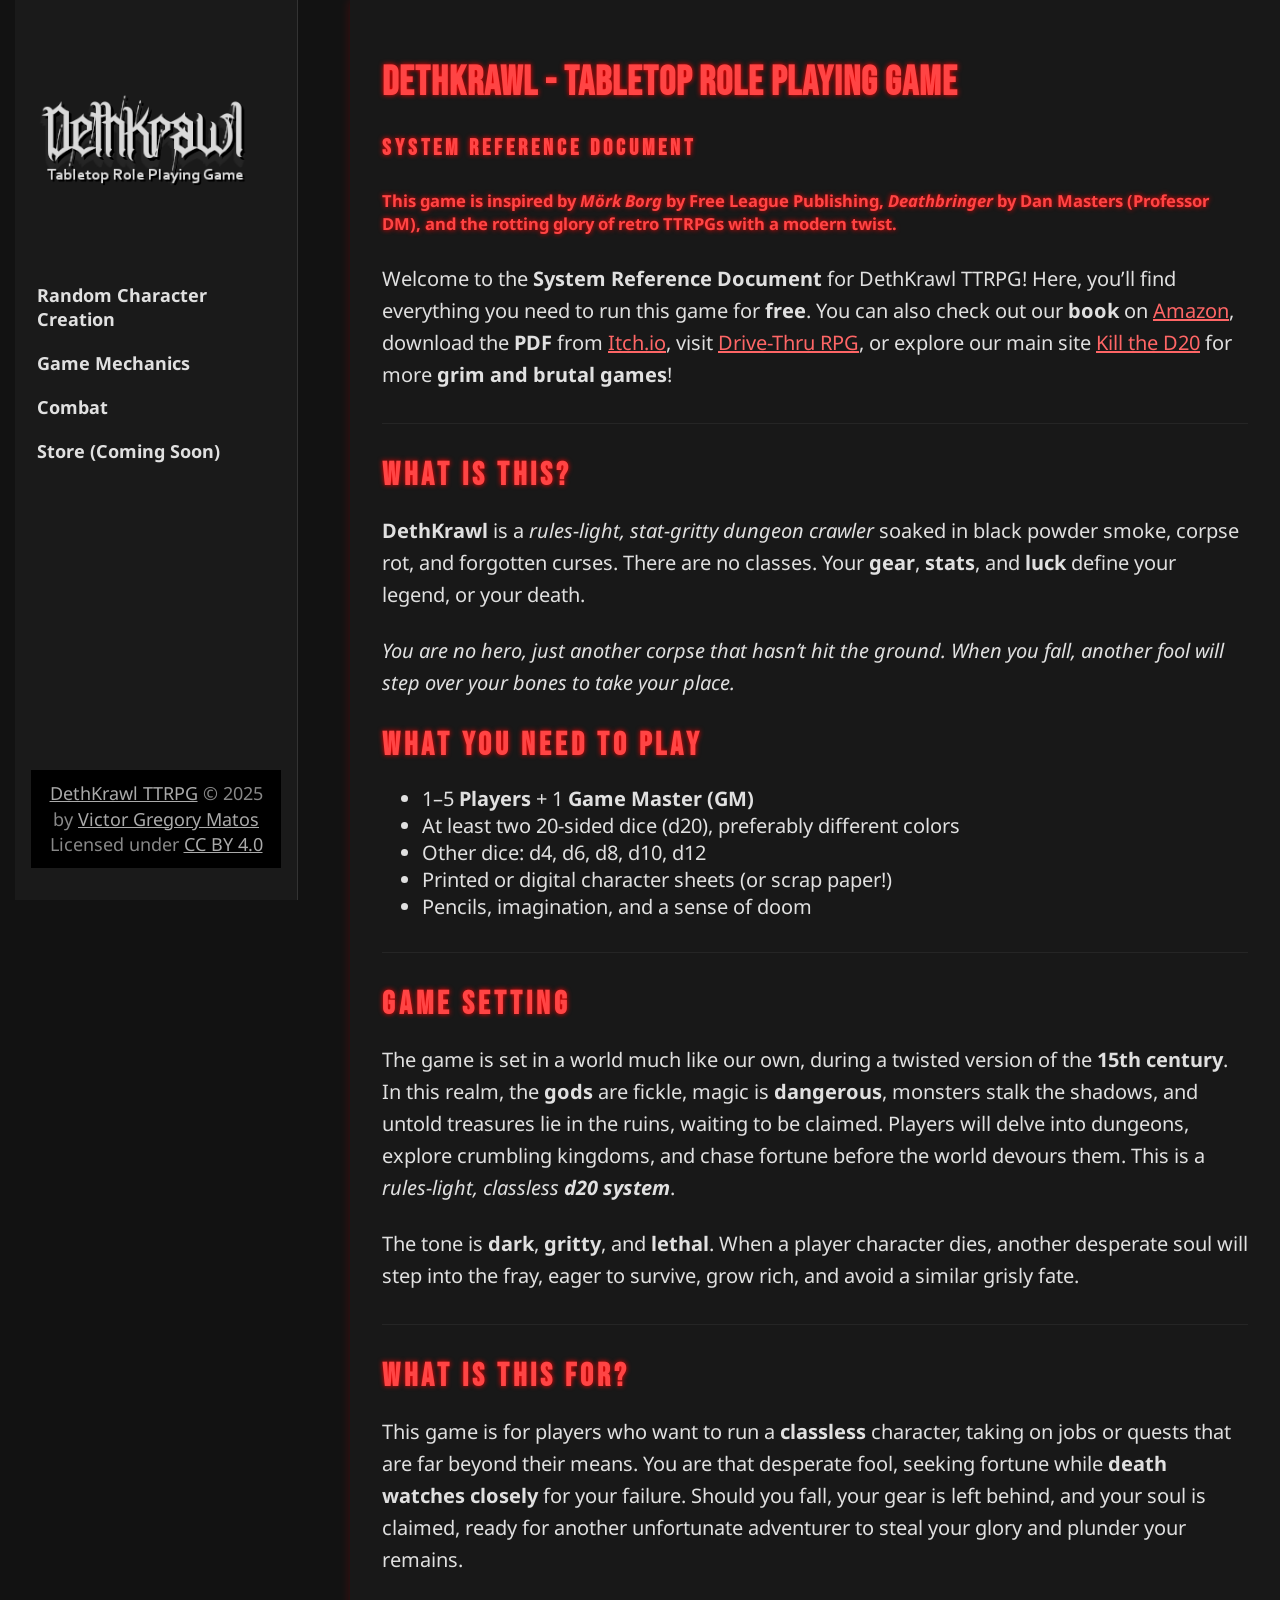
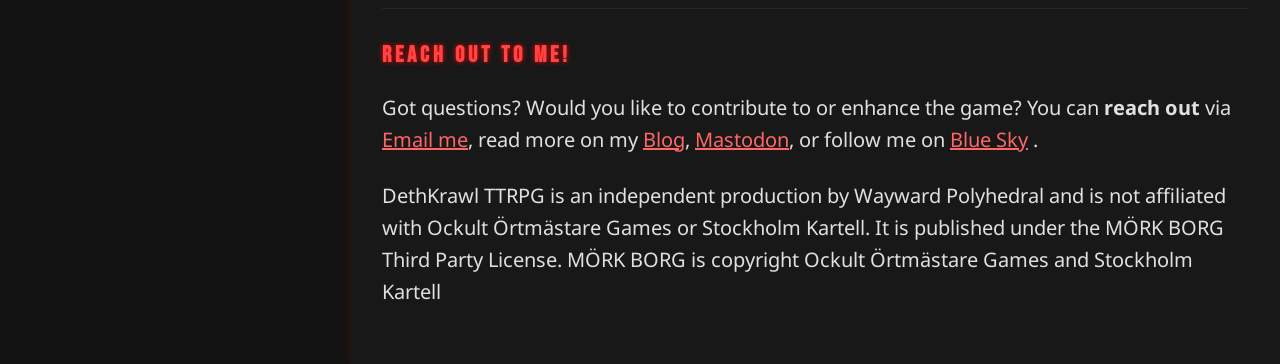
==== index.html @ ffb0b7c4 "Update index.html" ====
<!DOCTYPE html>
<html lang="en">
  <!--- head, meta, links --->
  <head>
    <meta charset="UTF-8">
    <meta name="viewport" content="width=device-width, initial-scale=1.0">
    <meta name="theme-color" content="#ff0000">
    <meta property="og:type" content="website" />
    <meta property="og:title" content="DethKrawl TTRPG - A Cursed Dungeon-Crawling RPG" />
    <meta property="og:description" content="A cursed dungeon-crawling TTRPG inspired by Mörk Borg & Deathbringer. Free rules, downloads, and brutal fun!" />
    <meta property="og:url" content="https://dethkrawlttrpg.netlify.app/" />
    <meta property="og:image" content="https://dethkrawlttrpg.netlify.app/assets/images/DK_logo_3.png" />
    <link rel="icon" type="image/x-icon" href="favicon.ico">
    <link rel="stylesheet" href="styles.css">
    <link href="https://fonts.googleapis.com/css2?family=Bebas+Neue&family=Noto+Sans&display=swap" rel="stylesheet">
    <link rel="apple-touch-icon" sizes="180x180" href="/assets/images/favicon/apple-touch-icon.png">
    <link rel="icon" type="image/png" sizes="32x32" href="/assets/images/favicon/favicon-32x32.png">
    <link rel="icon" type="image/png" sizes="16x16" href="/assets/images/favicon/favicon-16x16.png">
    <link rel="manifest" href="/assets/images/favicon/site.webmanifest">
  </head>
  <body>
    <!-- sidebar | navigation -->
    <div class="sidebar">
      <img src="/assets/images/DK_logo_3.png" alt="DethKrawl logo">
      <ul>
        <li>
          <a href="docs/html/randomly_creating_characters.html">Random Character Creation</a>
        </li>
        <li>
          <a href="/docs/html/mechanics.html">Game Mechanics</a>
        </li>
        <li>
          <a href="/docs/html/combat.html">Combat</a>
        </li>
        <!-- Placeholder for future pages -->
        <li>
          <a href="#">Store (Coming Soon)</a>
        </li>
      </ul>
      <!--footer with credits info-->
      <footer>
        <a href="https://creativecommons.org">DethKrawl TTRPG</a> © 2025 by <a href="https://creativecommons.org">Victor Gregory Matos</a>
        <br> Licensed under <a href="https://creativecommons.org/licenses/by/4.0/">CC BY 4.0</a>
       </footer>
    </div>
    <!-- main content goes here -->
    <div class="main-content">
      <h1>DethKrawl - Tabletop Role Playing Game</h1>
      <h3>System Reference Document</h3>
      <h5>
        This game is inspired by <i>Mörk Borg</i> by Free League Publishing, <i>Deathbringer</i> by Dan Masters (Professor DM), and the rotting glory of retro TTRPGs with a modern twist.
      </h5>
      <p>Welcome to the <b>System Reference Document</b> for DethKrawl TTRPG! Here, you’ll find everything you need to run this game for <b>free</b>. You can also check out our <b>book</b> on <a href="#">Amazon</a>, download the <b>PDF</b> from <a href="https://thevikkodamus.itch.io" target="_blank">Itch.io</a>, visit <a href="#">Drive-Thru RPG</a>, or explore our main site <a href="#">Kill the D20</a> for more <b>grim and brutal games</b>!</p>
<hr />
      <h2>What Is This?</h2>
      <p><b>DethKrawl</b> is a <i>rules-light, stat-gritty dungeon crawler</i> soaked in black powder smoke, corpse rot, and forgotten curses. There are no classes. Your <b>gear</b>, <b>stats</b>, and <b>luck</b> define your legend, or your death.</p>
      <p><i>You are no hero, just another corpse that hasn’t hit the ground. When you fall, another fool will step over your bones to take your place.</i></p>

      <h2>What You Need to Play</h2>
<ul>
  <li>
    1–5 <b>Players</b> + 1 <b>Game Master (GM)</b>
  </li>
  <li>
    At least two 20-sided dice (d20), preferably different colors
  </li>
  <li>
    Other dice: d4, d6, d8, d10, d12
  </li>
  <li>
    Printed or digital character sheets (or scrap paper!)
  </li>
  <li>
    Pencils, imagination, and a sense of doom
  </li>
</ul>

<hr />
      <h2>Game Setting</h2>
      <p>The game is set in a world much like our own, during a twisted version of the <b>15th century</b>. In this realm, the <b>gods</b> are fickle, magic is <b>dangerous</b>, monsters stalk the shadows, and untold treasures lie in the ruins, waiting to be claimed. Players will delve into dungeons, explore crumbling kingdoms, and chase fortune before the world devours them. This is a <i>rules-light, classless <b>d20 system</b></i>.</p>
      <p>The tone is <b>dark</b>, <b>gritty</b>, and <b>lethal</b>. When a player character dies, another desperate soul will step into the fray, eager to survive, grow rich, and avoid a similar grisly fate.</p>
<hr />
      <h2>What Is This For?</h2>
      <p>This game is for players who want to run a <b>classless</b> character, taking on jobs or quests that are far beyond their means. You are that desperate fool, seeking fortune while <b>death watches closely</b> for your failure. Should you fall, your gear is left behind, and your soul is claimed, ready for another unfortunate adventurer to steal your glory and plunder your remains.</p>
<hr />
      <h3>Reach Out to Me!</h3>

      <p>Got questions? Would you like to contribute to or enhance the game? You can <b>reach out</b> via <a href="mailto:victor.m.gregory@gmail.com">Email me</a>, read more on my <a href="https://thevikkodamus.bearblog.dev" target="_blank">Blog</a>, <a href="https://dice.camp/@TheVikkodamus" target="_blank">Mastodon</a>, or follow me on <a href="https://bsky.app/profile/thevikkodamus.bsky.social">Blue Sky</a> .</p>

      <p>
        DethKrawl TTRPG is an independent production by Wayward Polyhedral and is not affiliated with Ockult Örtmästare Games or Stockholm Kartell. It is published under the MÖRK BORG Third Party License.  MÖRK BORG is copyright Ockult Örtmästare Games and Stockholm Kartell
      </p>
      
    </div>
  </body>
</html>
---- styles.css ----
/* CSS file for DethKrawler */
/* I took inspiration from Troika's SRD design. */ 
/* Default light mode */
/* CSS file for DethKrawler */

/* Default light mode */
body {
  margin: 0;
  font-family: 'Noto Sans', sans-serif;
  font-size: 20px;
  background-color: white;
  color: black;
  display: flex;
  min-height: 100vh;
}

h1 {
  font-family: 'Bebas Neue', sans-serif;
  letter-spacing: 1px;
  text-transform: uppercase;
  color: black;
}

h2, h3 {
  font-family: 'Bebas Neue', sans-serif;
  letter-spacing: 4px;
  text-transform: uppercase;
  color: red;
}

h4 {
  letter-spacing: 4px;
  text-transform: uppercase;
  color: white;
  background-color: black;
  margin-left: 220.95px;
  margin-bottom: -1.75rem;
  margin-right: 220.95px;
}

/* hr style */
hr {
  border: none;
  border-top: 1px solid #444;
  margin: 2rem 0;
  opacity: 0.5;
}

/* image on main content */
.content-img {
  max-width: 100%;
  height: auto;
  border: 2px solid #444;
  margin: 1rem 0;
  box-shadow: 0 4px 8px rgba(0,0,0,0.3);
}

/* Navigation Menu */
.sidebar {
  display: flex;
  flex-direction: column;
  justify-content: space-between;
  width: 250px;
  background-color: #cc0000;
  color: white;
  padding: 2rem 1rem;
  position: fixed;
  top: 0;
  left: 15px;
  bottom: 0;
  overflow-y: auto;
}

.sidebar h1 {
  font-family: "Courier New", monospace;
  font-size: 1.6rem;
  margin-bottom: 2rem;
  text-align: left;
}

.sidebar ul {
  list-style: none;
  padding: 6px;
  margin: 0;
  flex-grow: 1;
}

.sidebar ul li {
  margin: 1.25rem 0;
  font-size: 18px;
}

.sidebar ul li a {
  color: #FFFFFF;
  text-decoration: none;
  font-weight: bold;
  
}

.sidebar ul li a:hover {
  color: #DBCEB8;
  text-transform: uppercase;
  text-decoration-thickness: auto;
}

/*sidebar img */
.sidebar img {
  width: 225px; /* fixed size */
  height: auto; /* keep aspect ratio */
  object-fit: contain;
  padding: 0px;
  border: none;
  background: none;
}

/* Footer Section in the Nav */
.sidebar footer {
  font-size: 0.7rem;
  color: white;
  text-align: center;
  margin-top: 2rem;
  line-height: 1.4;
  background: black;
  padding: 11px;
  border: none;
  word-break: break-word;
  max-width: 321px;
}

.sidebar footer a {
  color: white;
  text-decoration: underline; 
}

.sidebar footer a:hover {
  color: #ccc;
}

.sidebar footer img {
  vertical-align: middle;
  max-width: 1em;
  max-height: 1em;
  margin-left: 0.2em;
}

.main-content {
  margin-left: 350px;
  padding: 3rem 2rem;
  max-width: 900px;
}

.main-content h2 {
  font-size: 2rem;
  margin-bottom: 1rem;
}

.main-content p {
  line-height: 1.6;
  margin-bottom: 1.5rem;
}

.main-content img {
  max-width: 450px;
  width: 100%;
  height: auto;
  display: block;
  margin: 1.5rem auto; /*almost touching h4 */
  border: 04px solid #111;
  box-shadow: 0 12px 12px rgba(0,0,0,0.25);
  object-fit: fill;
}

.content-img {
  display: block;
  margin-top: 0.1rem; /* almost touching h4 */
  margin-bottom: 1rem;
  max-width: 450px;
  max-heigth: 250px;
  width: 100%;
  height: auto;
  border: 04px solid #111;
  box-shadow: 0 12px 12px rgba(0,0,0,0.25);
  object-fit: fill;
}

/* Thematic Table Styling for DethKrawl */
table {
  width: 100%;
  border-collapse: collapse;
  margin: 2rem 0;
  background-color: #f8f3ef; /* parchment color */
  font-family: "Courier New", monospace;
  box-shadow: 0 0 10px rgba(0, 0, 0, 0.5);
}

thead th {
  background-color: #cc0100; /* color from the navigation menu */
  color: white;
  padding: 1rem;
  font-size: 1rem;
  border-bottom: 2px solid black;
  text-align: center;
  text-transform: uppercase;
}

tbody td {
  padding: 0.75rem;
  border: 1px solid #444;
  text-align: center;
  color: #111;
}

tbody tr:nth-child(even) {
  background-color: #eee7e2; /* subtle alt row */
}

tbody tr:hover {
  background-color: #d9c9c3;
}

code {
  font-family: "Courier New", monospace;
  color: #000000; /* black d6 color on the table */
  background-color: orange;
}

/* blockquote styles */

blockquote {
  font-family: 'Noto Sans', sans-serif;
  background: #cc0100;
  border-left: 10px solid #ccc;
  margin: 1.5em 10px;
  padding: 0.5em 10px;
  quotes: "\201C""\201D""\2018""\2019";
}

blockquote:before {
  color: #ffffff;
  content: open-quote;
  font-size: 4em;
  line-height: 0.1em;
  margin-right: 0.25em;
  vertical-align: -0.4em;
}

blockquote p {
  display: inline;
  color: white;
}

blockquote code {
  color: #fff;
}
 
 /* Dark mode — only if user prefers it */
@media (prefers-color-scheme: light) {
 
  body {
    background-color: #121212;
    color: #e0e0e0;
  }

  .sidebar {
    background-color: #1a1a1a;
    border-right: 1px solid #333;
  }

  .sidebar img {
    filter: brightness(85%);
  }

.sidebar ul li a {
  color: #e0e0e0;
  text-decoration: none;
}

.sidebar ul li a:hover {
  color: #ff4444;
  text-shadow: 0 0 5px #ff0000;
}

.sidebar footer {
  font-size: 0.9em;
  color: #888;
}

.sidebar footer a {
  color: #aaa;
}

.main-content {
  padding: 2rem;
  background-color: #181818;
  box-shadow: 0 0 10px rgba(255, 0, 0, 0.2);
}

h1, h2, h3, h4, h5 {
  color: #ff4444;
  text-shadow: 0 0 5px #ff0000;
}

a {
  color: #ff6666;
}

a:hover {
  color: #ff9999;
  text-shadow: 0 0 5px #ff4444;
}

hr {
  border: 0;
  height: 1px;
  background: #333;
  margin: 2rem 0;
}

/* Dark Mode code styling */
code {
  color: #ffcc66; /* example: amber/yellow for contrast */
  background-color: #222; /* optional: subtle background to make code stand out */
  padding: 0.1em 0.3em;
  border-radius: 4px;
  }
}
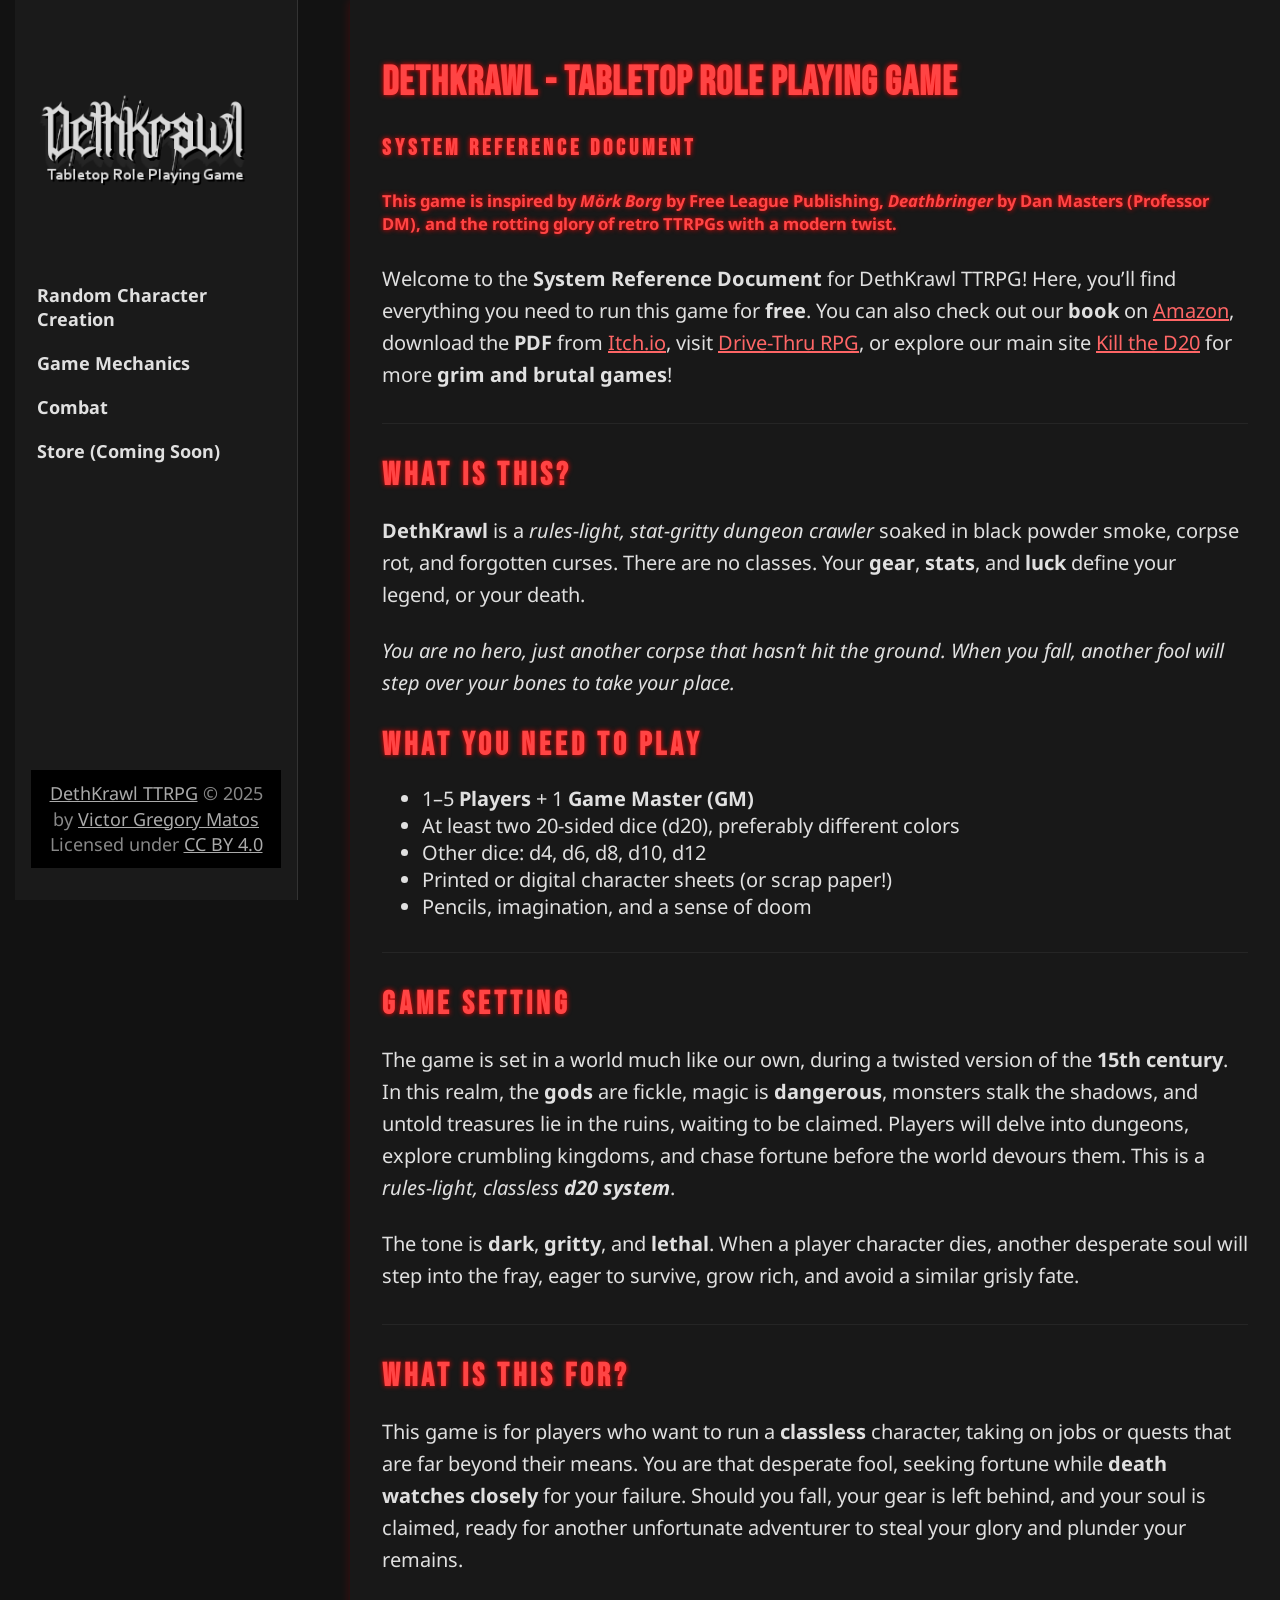
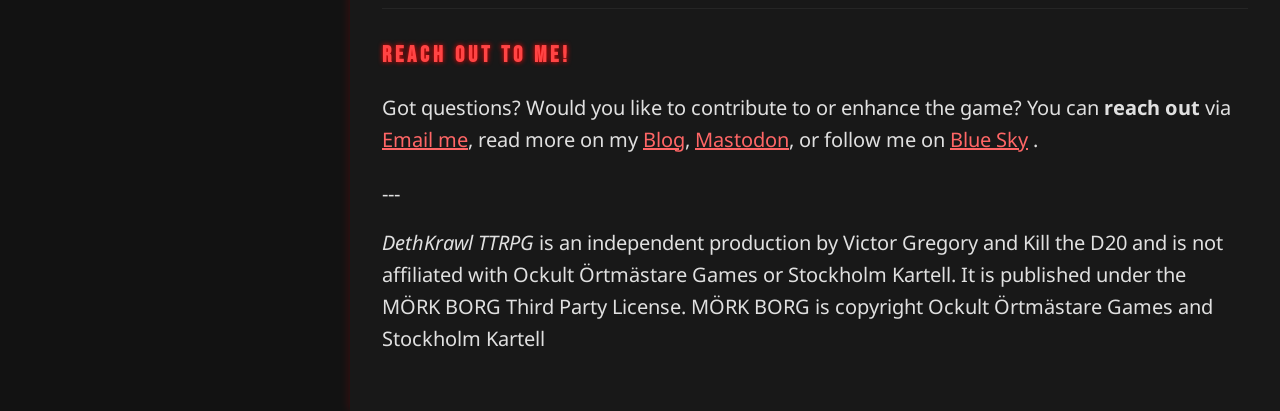
==== commit e6173891: "Update index.html" ====
--- a/index.html
+++ b/index.html
@@ -87,8 +87,10 @@
 
       <p>Got questions? Would you like to contribute to or enhance the game? You can <b>reach out</b> via <a href="mailto:victor.m.gregory@gmail.com">Email me</a>, read more on my <a href="https://thevikkodamus.bearblog.dev" target="_blank">Blog</a>, <a href="https://dice.camp/@TheVikkodamus" target="_blank">Mastodon</a>, or follow me on <a href="https://bsky.app/profile/thevikkodamus.bsky.social">Blue Sky</a> .</p>
 
+      ---
+      
       <p>
-        DethKrawl TTRPG is an independent production by Wayward Polyhedral and is not affiliated with Ockult Örtmästare Games or Stockholm Kartell. It is published under the MÖRK BORG Third Party License.  MÖRK BORG is copyright Ockult Örtmästare Games and Stockholm Kartell
+        <em>DethKrawl TTRPG</em> is an independent production by Victor Gregory and Kill the D20 and is not affiliated with Ockult Örtmästare Games or Stockholm Kartell. It is published under the MÖRK BORG Third Party License.  MÖRK BORG is copyright Ockult Örtmästare Games and Stockholm Kartell
       </p>
       
     </div>
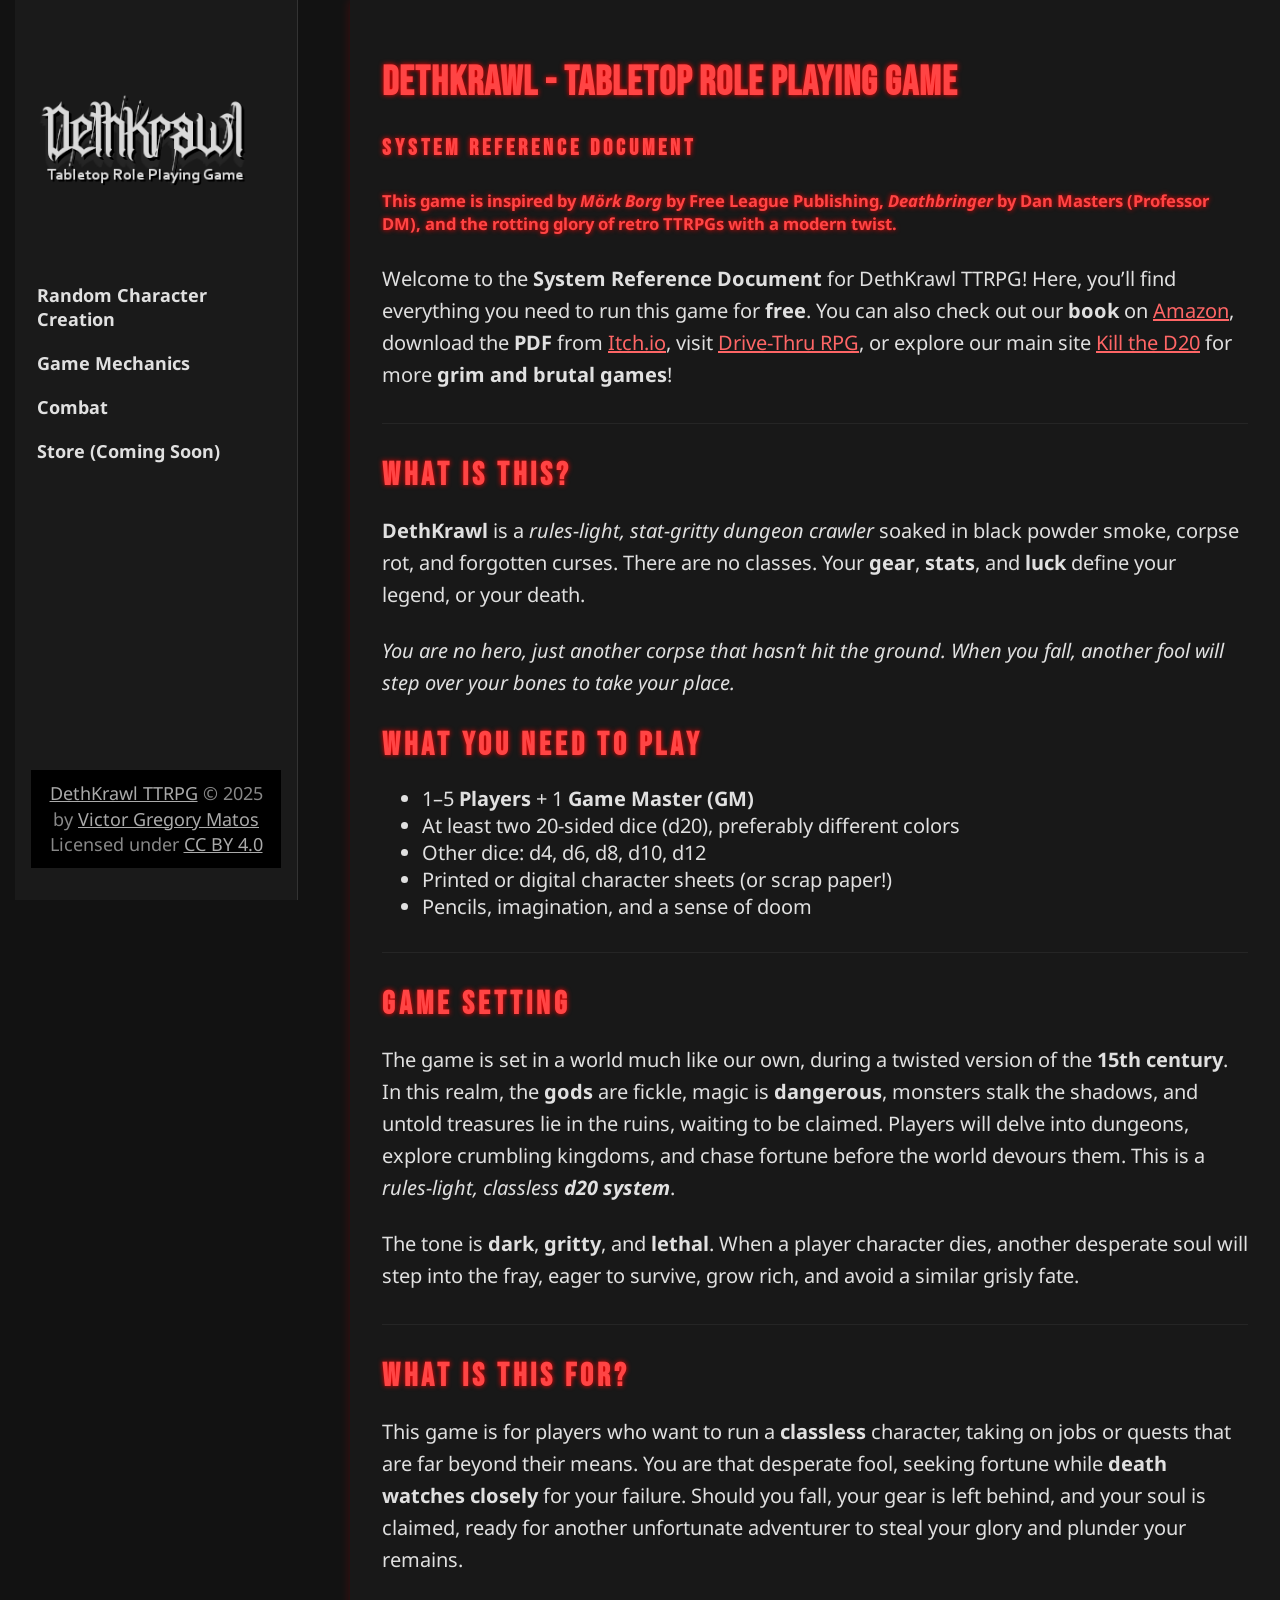
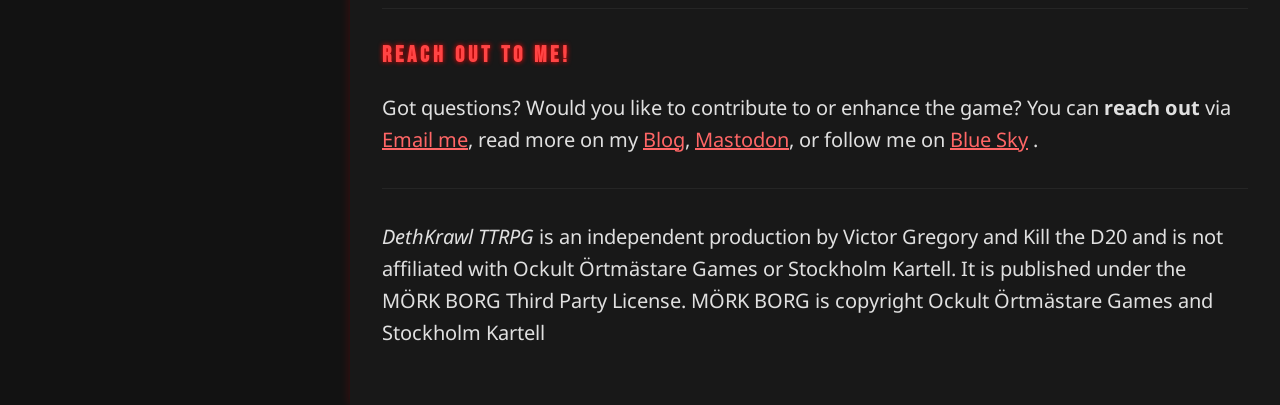
==== commit 161ad781: "Update index.html" ====
--- a/index.html
+++ b/index.html
@@ -87,7 +87,7 @@
 
       <p>Got questions? Would you like to contribute to or enhance the game? You can <b>reach out</b> via <a href="mailto:victor.m.gregory@gmail.com">Email me</a>, read more on my <a href="https://thevikkodamus.bearblog.dev" target="_blank">Blog</a>, <a href="https://dice.camp/@TheVikkodamus" target="_blank">Mastodon</a>, or follow me on <a href="https://bsky.app/profile/thevikkodamus.bsky.social">Blue Sky</a> .</p>
 
-      ---
+      <hr />
       
       <p>
         <em>DethKrawl TTRPG</em> is an independent production by Victor Gregory and Kill the D20 and is not affiliated with Ockult Örtmästare Games or Stockholm Kartell. It is published under the MÖRK BORG Third Party License.  MÖRK BORG is copyright Ockult Örtmästare Games and Stockholm Kartell
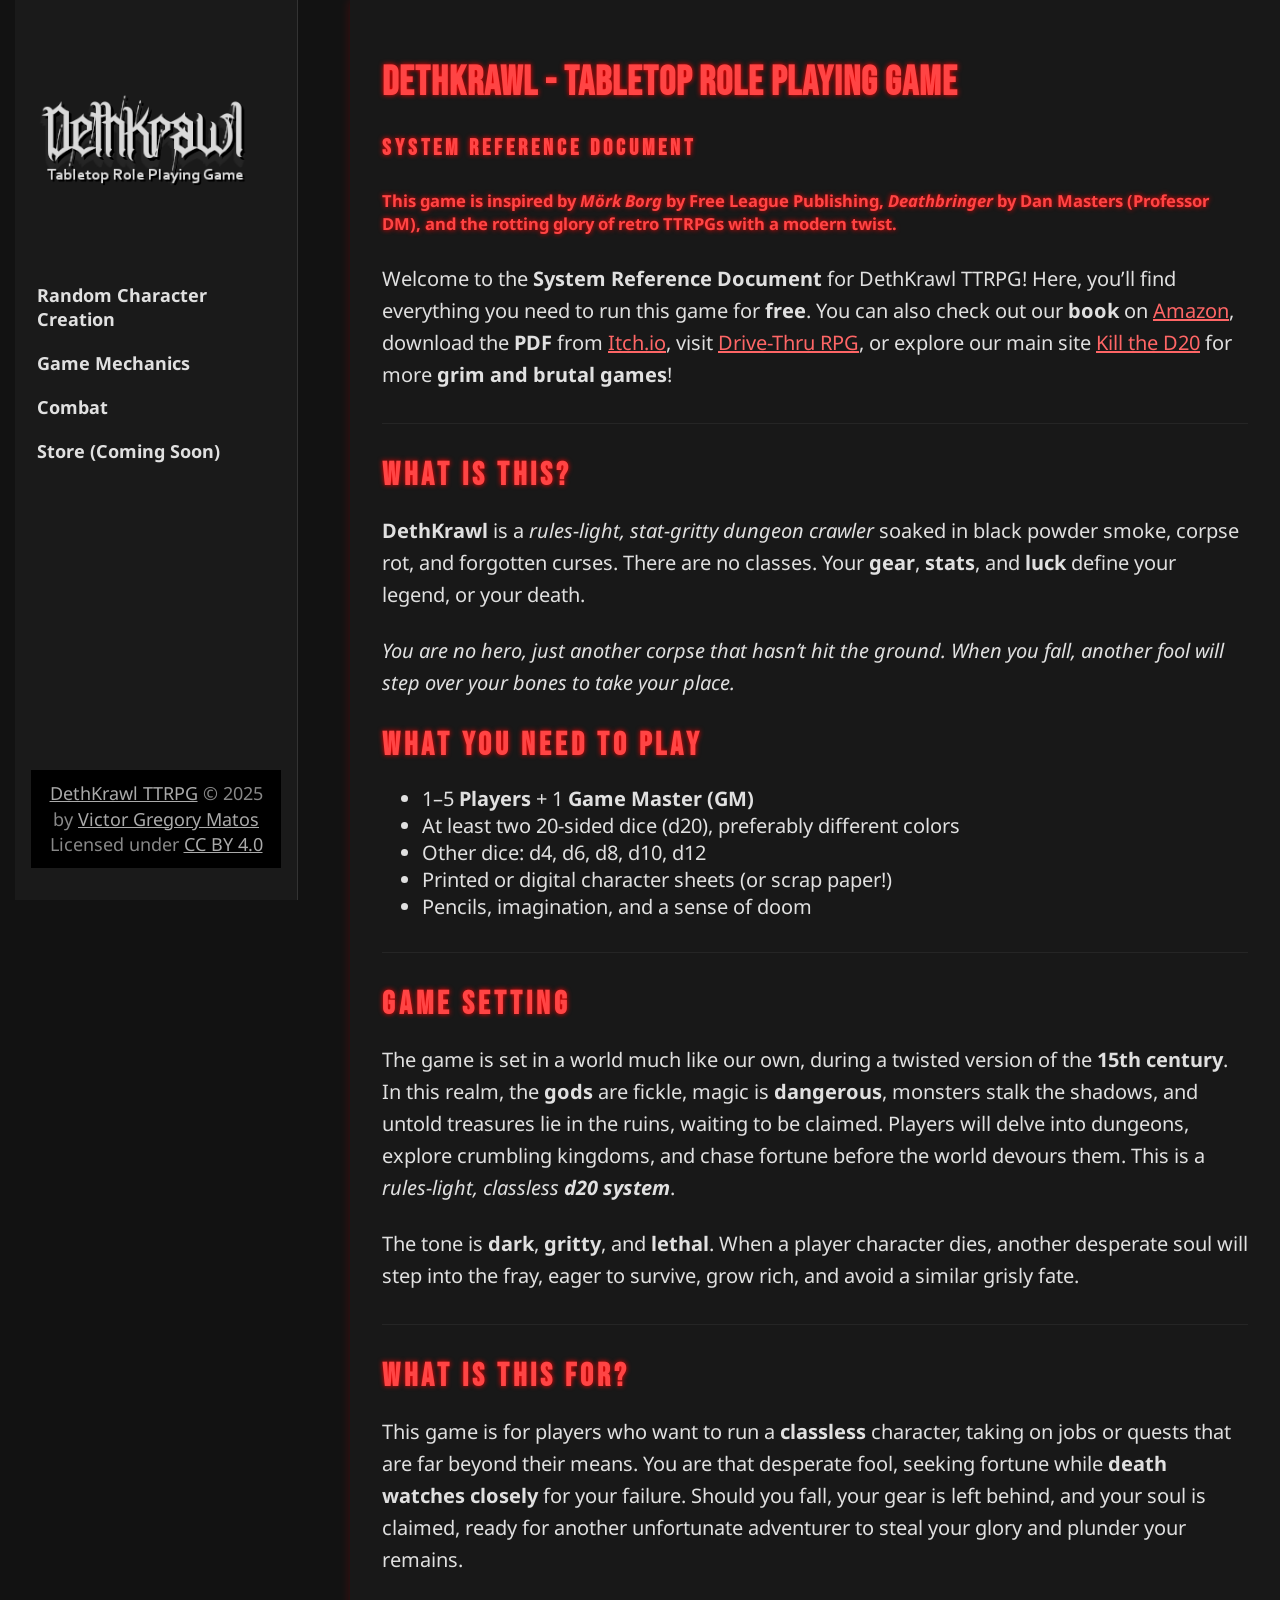
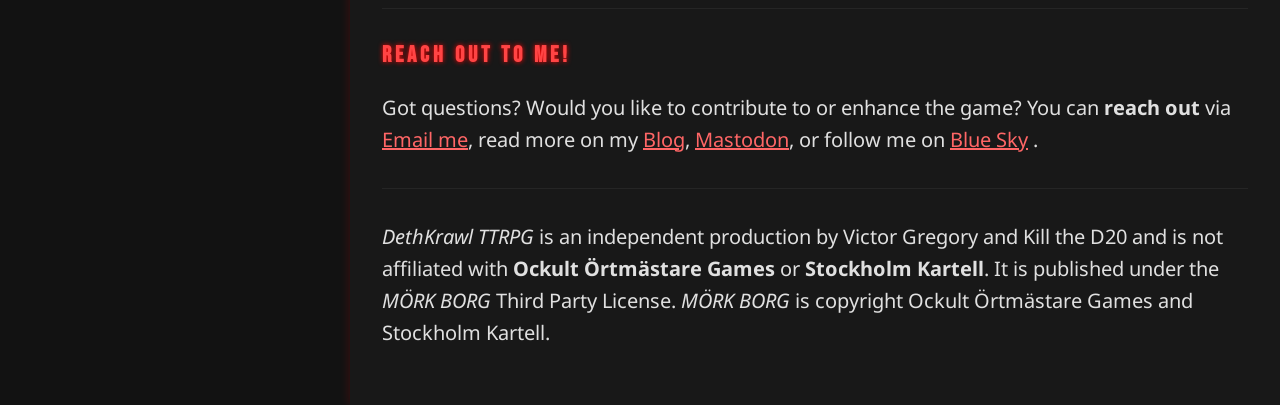
==== commit 2684df90: "Update index.html" ====
--- a/index.html
+++ b/index.html
@@ -90,7 +90,7 @@
       <hr />
       
       <p>
-        <em>DethKrawl TTRPG</em> is an independent production by Victor Gregory and Kill the D20 and is not affiliated with Ockult Örtmästare Games or Stockholm Kartell. It is published under the MÖRK BORG Third Party License.  MÖRK BORG is copyright Ockult Örtmästare Games and Stockholm Kartell
+        <em>DethKrawl TTRPG</em> is an independent production by Victor Gregory and Kill the D20 and is not affiliated with <strong>Ockult Örtmästare Games</strong> or <strong>Stockholm Kartell</strong>. It is published under the <em>MÖRK BORG</em> Third Party License.  <em>MÖRK BORG</em> is copyright Ockult Örtmästare Games and Stockholm Kartell.
       </p>
       
     </div>
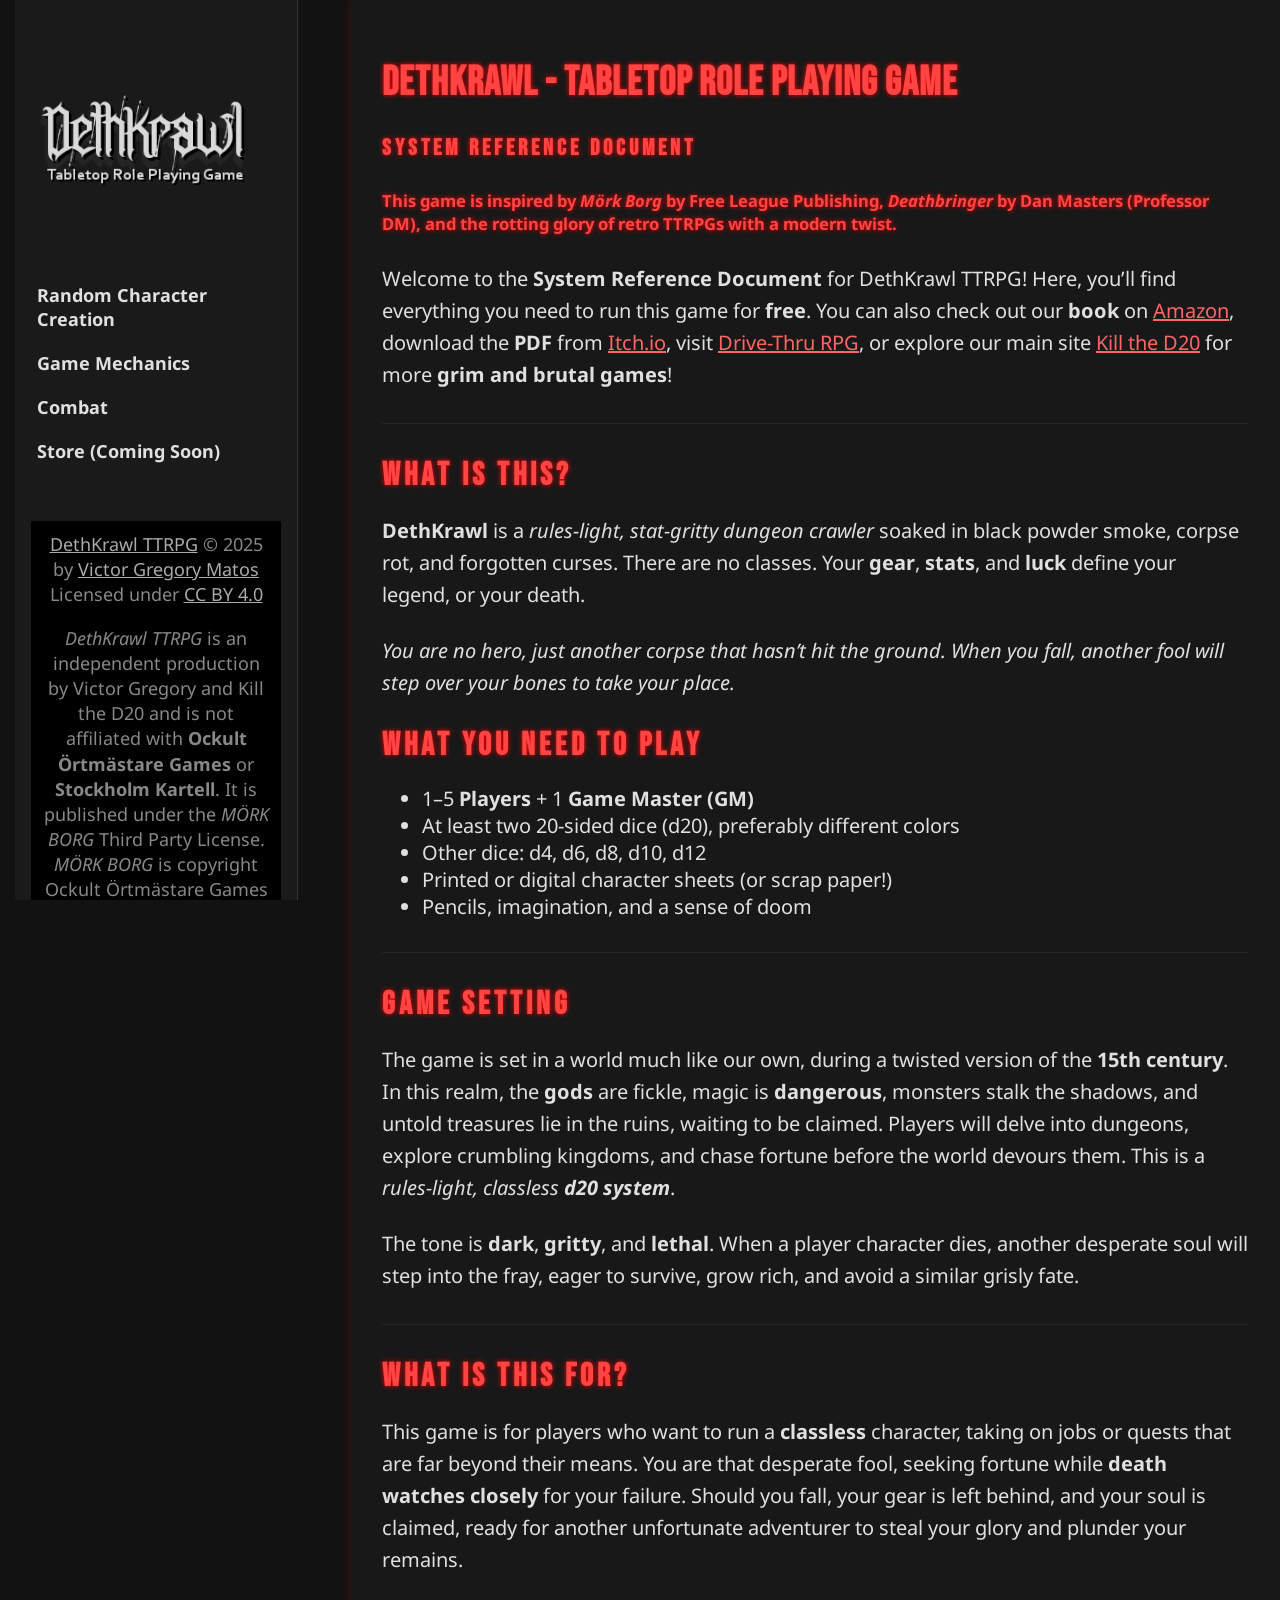
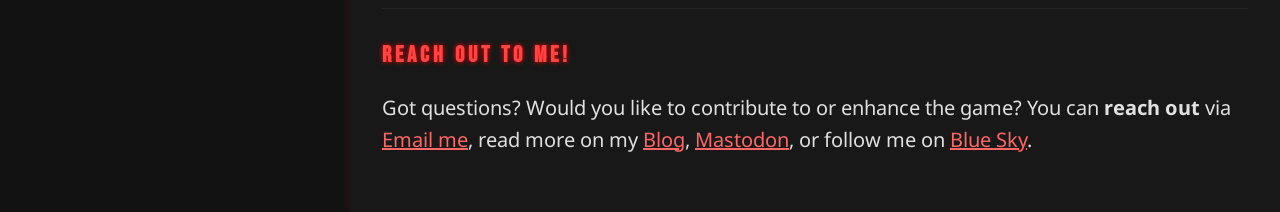
==== commit 09467624: "Update index.html" ====
--- a/index.html
+++ b/index.html
@@ -41,6 +41,10 @@
       <footer>
         <a href="https://creativecommons.org">DethKrawl TTRPG</a> © 2025 by <a href="https://creativecommons.org">Victor Gregory Matos</a>
         <br> Licensed under <a href="https://creativecommons.org/licenses/by/4.0/">CC BY 4.0</a>
+        <br />
+           <p>
+        <em>DethKrawl TTRPG</em> is an independent production by Victor Gregory and Kill the D20 and is not affiliated with <strong>Ockult Örtmästare Games</strong> or <strong>Stockholm Kartell</strong>. It is published under the <em>MÖRK BORG</em> Third Party License.  <em>MÖRK BORG</em> is copyright Ockult Örtmästare Games and Stockholm Kartell.
+          </p>
        </footer>
     </div>
     <!-- main content goes here -->
@@ -85,14 +89,8 @@
 <hr />
       <h3>Reach Out to Me!</h3>
 
-      <p>Got questions? Would you like to contribute to or enhance the game? You can <b>reach out</b> via <a href="mailto:victor.m.gregory@gmail.com">Email me</a>, read more on my <a href="https://thevikkodamus.bearblog.dev" target="_blank">Blog</a>, <a href="https://dice.camp/@TheVikkodamus" target="_blank">Mastodon</a>, or follow me on <a href="https://bsky.app/profile/thevikkodamus.bsky.social">Blue Sky</a> .</p>
-
-      <hr />
-      
-      <p>
-        <em>DethKrawl TTRPG</em> is an independent production by Victor Gregory and Kill the D20 and is not affiliated with <strong>Ockult Örtmästare Games</strong> or <strong>Stockholm Kartell</strong>. It is published under the <em>MÖRK BORG</em> Third Party License.  <em>MÖRK BORG</em> is copyright Ockult Örtmästare Games and Stockholm Kartell.
-      </p>
-      
+      <p>Got questions? Would you like to contribute to or enhance the game? You can <b>reach out</b> via <a href="mailto:victor.m.gregory@gmail.com">Email me</a>, read more on my <a href="https://thevikkodamus.bearblog.dev" target="_blank">Blog</a>, <a href="https://dice.camp/@TheVikkodamus" target="_blank">Mastodon</a>, or follow me on <a href="https://bsky.app/profile/thevikkodamus.bsky.social">Blue Sky</a>.
+      </p>      
     </div>
   </body>
 </html>
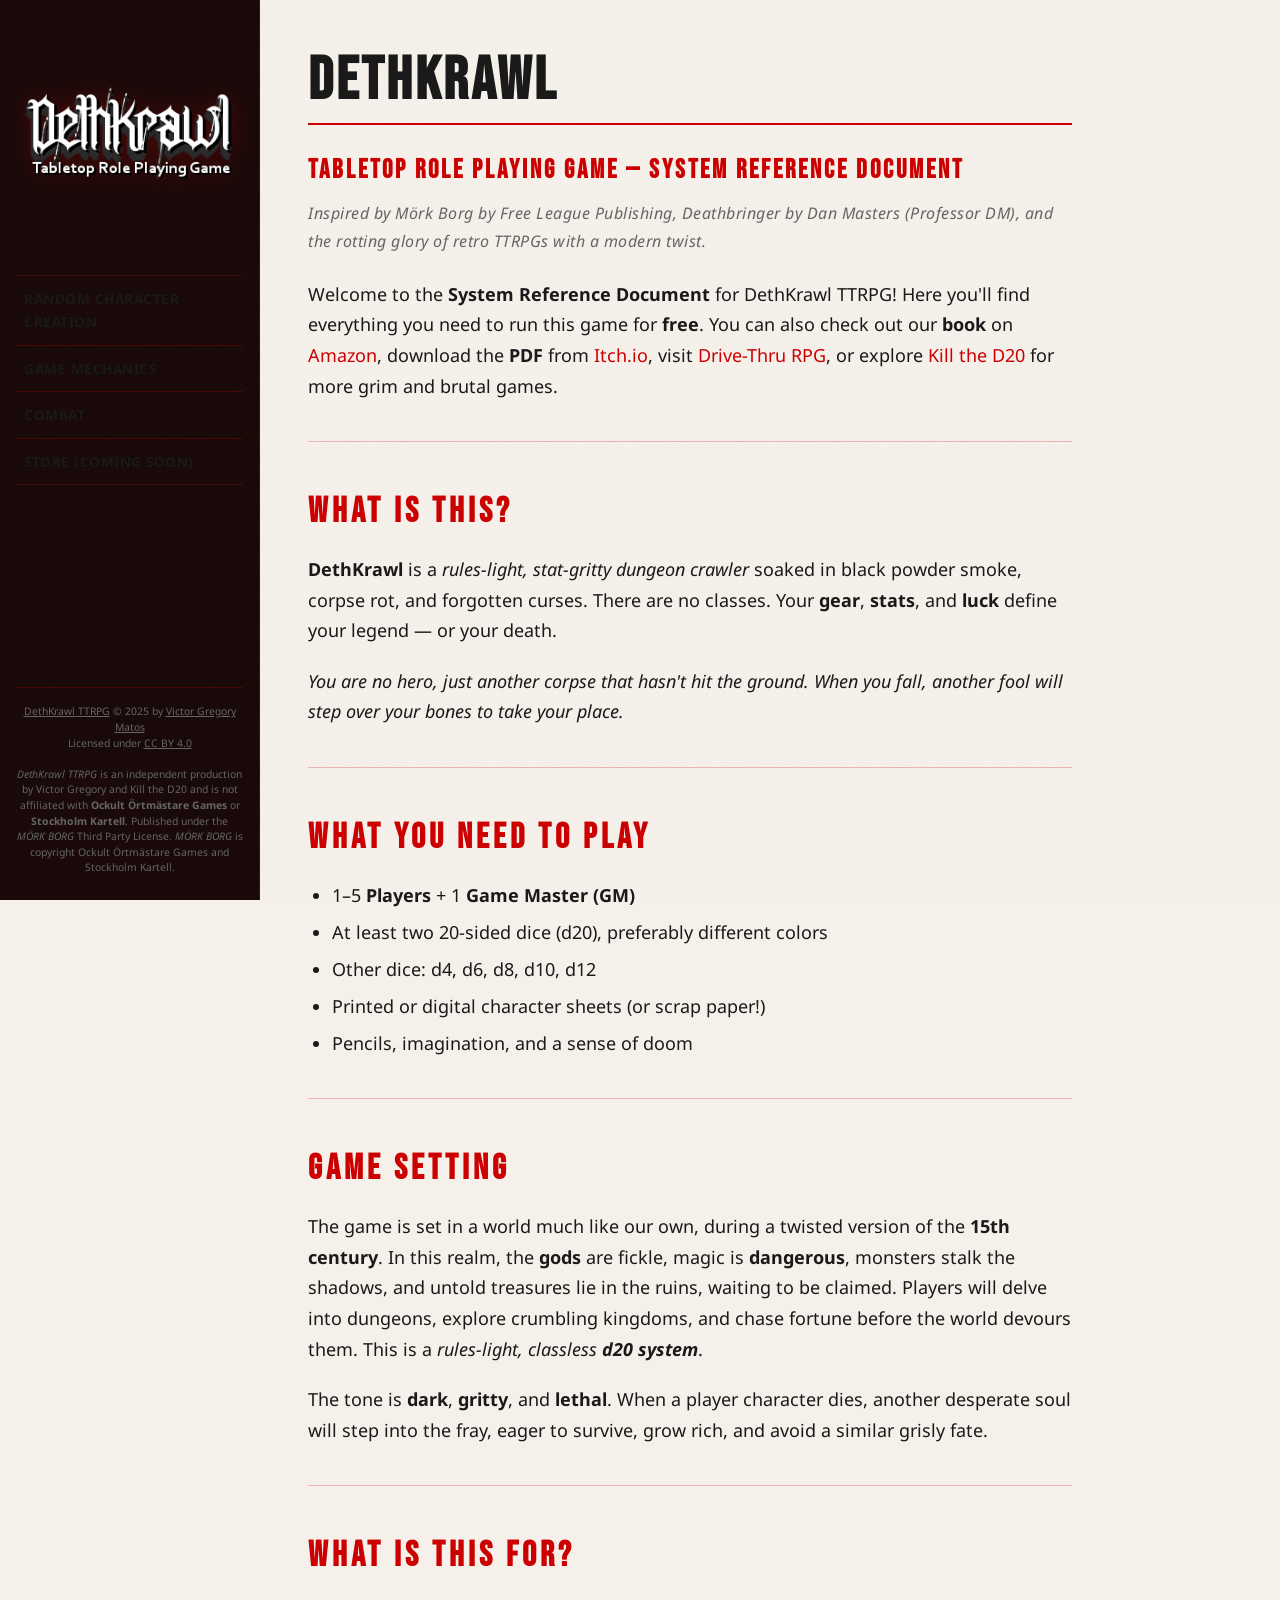
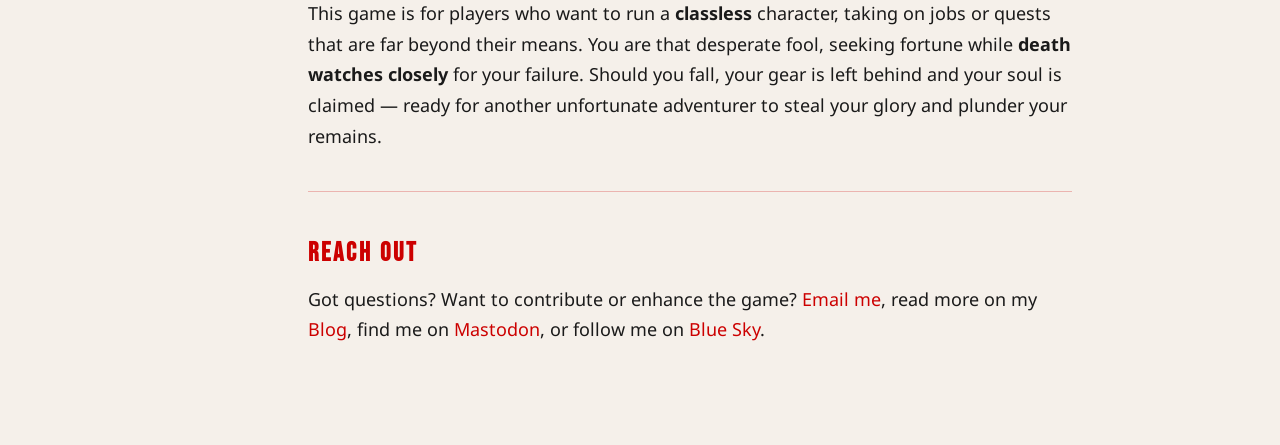
==== commit e783d25c: "Update index.html" ====
--- a/index.html
+++ b/index.html
@@ -1,96 +1,444 @@
 <!DOCTYPE html>
 <html lang="en">
-  <!--- head, meta, links --->
-  <head>
-    <meta charset="UTF-8">
-    <meta name="viewport" content="width=device-width, initial-scale=1.0">
-    <meta name="theme-color" content="#ff0000">
-    <meta property="og:type" content="website" />
-    <meta property="og:title" content="DethKrawl TTRPG - A Cursed Dungeon-Crawling RPG" />
-    <meta property="og:description" content="A cursed dungeon-crawling TTRPG inspired by Mörk Borg & Deathbringer. Free rules, downloads, and brutal fun!" />
-    <meta property="og:url" content="https://dethkrawlttrpg.netlify.app/" />
-    <meta property="og:image" content="https://dethkrawlttrpg.netlify.app/assets/images/DK_logo_3.png" />
-    <link rel="icon" type="image/x-icon" href="favicon.ico">
-    <link rel="stylesheet" href="styles.css">
-    <link href="https://fonts.googleapis.com/css2?family=Bebas+Neue&family=Noto+Sans&display=swap" rel="stylesheet">
-    <link rel="apple-touch-icon" sizes="180x180" href="/assets/images/favicon/apple-touch-icon.png">
-    <link rel="icon" type="image/png" sizes="32x32" href="/assets/images/favicon/favicon-32x32.png">
-    <link rel="icon" type="image/png" sizes="16x16" href="/assets/images/favicon/favicon-16x16.png">
-    <link rel="manifest" href="/assets/images/favicon/site.webmanifest">
-  </head>
-  <body>
-    <!-- sidebar | navigation -->
-    <div class="sidebar">
-      <img src="/assets/images/DK_logo_3.png" alt="DethKrawl logo">
+<head>
+  <meta charset="UTF-8">
+  <meta name="viewport" content="width=device-width, initial-scale=1.0">
+  <meta name="theme-color" content="#cc0000">
+  <meta property="og:type" content="website" />
+  <meta property="og:title" content="DethKrawl TTRPG - A Cursed Dungeon-Crawling RPG" />
+  <meta property="og:description" content="A cursed dungeon-crawling TTRPG inspired by Mörk Borg & Deathbringer. Free rules, downloads, and brutal fun!" />
+  <meta property="og:url" content="https://dethkrawlttrpg.netlify.app/" />
+  <meta property="og:image" content="https://dethkrawlttrpg.netlify.app/assets/images/DK_logo_3.png" />
+
+  <link rel="icon" type="image/x-icon" href="favicon.ico">
+  <link rel="apple-touch-icon" sizes="180x180" href="/assets/images/favicon/apple-touch-icon.png">
+  <link rel="icon" type="image/png" sizes="32x32" href="/assets/images/favicon/favicon-32x32.png">
+  <link rel="icon" type="image/png" sizes="16x16" href="/assets/images/favicon/favicon-16x16.png">
+  <link rel="manifest" href="/assets/images/favicon/site.webmanifest">
+  <link href="https://fonts.googleapis.com/css2?family=Bebas+Neue&family=Noto+Sans:ital,wght@0,400;0,700;1,400&family=UnifrakturMaguntia&display=swap" rel="stylesheet">
+
+  <title>DethKrawl TTRPG</title>
+
+  <style>
+    /* ─── CSS CUSTOM PROPERTIES ─── */
+    :root {
+      --red:        #cc0000;
+      --red-dark:   #8b0000;
+      --red-glow:   rgba(204, 0, 0, 0.25);
+      --bg:         #0e0b0b;
+      --bg-surface: #161010;
+      --bg-sidebar: #110808;
+      --text:       #ddd5c8;
+      --text-muted: #8a7a6e;
+      --border:     rgba(204, 0, 0, 0.2);
+      --sidebar-w:  260px;
+    }
+
+    /* ─── GRAIN TEXTURE OVERLAY ─── */
+    body::before {
+      content: '';
+      position: fixed;
+      inset: 0;
+      background-image: url("data:image/svg+xml,%3Csvg viewBox='0 0 256 256' xmlns='http://www.w3.org/2000/svg'%3E%3Cfilter id='noise'%3E%3CfeTurbulence type='fractalNoise' baseFrequency='0.9' numOctaves='4' stitchTiles='stitch'/%3E%3C/filter%3E%3Crect width='100%25' height='100%25' filter='url(%23noise)' opacity='0.04'/%3E%3C/svg%3E");
+      pointer-events: none;
+      z-index: 9999;
+      opacity: 0.35;
+    }
+
+    /* ─── RESET & BASE ─── */
+    *, *::before, *::after { box-sizing: border-box; margin: 0; padding: 0; }
+
+    body {
+      font-family: 'Noto Sans', sans-serif;
+      font-size: 18px;
+      line-height: 1.7;
+      background-color: var(--bg);
+      color: var(--text);
+      display: flex;
+      min-height: 100vh;
+    }
+
+    a {
+      color: var(--red);
+      text-decoration: none;
+      transition: color 0.2s, text-shadow 0.2s;
+    }
+    a:hover {
+      color: #ff4444;
+      text-shadow: 0 0 8px var(--red-glow);
+    }
+
+    /* ─── TYPOGRAPHY ─── */
+    h1 {
+      font-family: 'Bebas Neue', sans-serif;
+      font-size: clamp(2.4rem, 5vw, 3.8rem);
+      letter-spacing: 3px;
+      text-transform: uppercase;
+      color: var(--text);
+      line-height: 1.1;
+    }
+
+    h2 {
+      font-family: 'Bebas Neue', sans-serif;
+      font-size: clamp(1.6rem, 3vw, 2.2rem);
+      letter-spacing: 4px;
+      text-transform: uppercase;
+      color: var(--red);
+      margin: 2rem 0 0.75rem;
+    }
+
+    h3 {
+      font-family: 'Bebas Neue', sans-serif;
+      font-size: clamp(1.2rem, 2vw, 1.6rem);
+      letter-spacing: 3px;
+      text-transform: uppercase;
+      color: var(--red);
+      margin: 1.5rem 0 0.5rem;
+    }
+
+    h4 {
+      font-family: 'Bebas Neue', sans-serif;
+      letter-spacing: 4px;
+      text-transform: uppercase;
+      color: var(--text);
+      background-color: var(--red-dark);
+      display: inline-block;
+      padding: 0.2rem 1rem;
+      margin: 1.5rem 0 -0.5rem;
+    }
+
+    h5 {
+      font-family: 'Noto Sans', sans-serif;
+      font-style: italic;
+      font-weight: 400;
+      font-size: 1rem;
+      color: var(--text-muted);
+      letter-spacing: 0.5px;
+      margin-bottom: 1.5rem;
+    }
+
+    p { margin-bottom: 1.25rem; }
+
+    hr {
+      border: none;
+      border-top: 1px solid var(--border);
+      margin: 2.5rem 0;
+    }
+
+    ul {
+      padding-left: 1.5rem;
+      margin-bottom: 1.25rem;
+    }
+    ul li { margin: 0.4rem 0; }
+
+    /* ─── SIDEBAR ─── */
+    .sidebar {
+      width: var(--sidebar-w);
+      background-color: var(--bg-sidebar);
+      border-right: 1px solid var(--border);
+      padding: 1.5rem 1rem 1.5rem;
+      position: fixed;
+      top: 0;
+      left: 0;
+      bottom: 0;
+      display: flex;
+      flex-direction: column;
+      overflow-y: auto;
+      z-index: 100;
+    }
+
+    .sidebar img {
+      width: 100%;
+      height: auto;
+      object-fit: contain;
+      display: block;
+      margin-bottom: 1.5rem;
+      filter: drop-shadow(0 0 12px var(--red-glow));
+      transition: filter 0.3s;
+    }
+    .sidebar img:hover {
+      filter: drop-shadow(0 0 20px rgba(204, 0, 0, 0.5));
+    }
+
+    .sidebar nav { flex: 1; }
+
+    .sidebar ul {
+      list-style: none;
+      padding: 0;
+      margin: 0;
+    }
+
+    .sidebar ul li {
+      margin: 0;
+      border-bottom: 1px solid var(--border);
+    }
+
+    .sidebar ul li:first-child { border-top: 1px solid var(--border); }
+
+    .sidebar ul li a {
+      display: block;
+      padding: 0.7rem 0.5rem;
+      color: var(--text);
+      font-size: 0.85rem;
+      font-weight: 700;
+      letter-spacing: 0.5px;
+      text-transform: uppercase;
+      transition: color 0.2s, padding-left 0.2s, background 0.2s;
+    }
+
+    .sidebar ul li a:hover {
+      color: #ff4444;
+      padding-left: 1rem;
+      background: rgba(204, 0, 0, 0.08);
+      text-shadow: none;
+    }
+
+    /* ─── SIDEBAR FOOTER ─── */
+    .sidebar footer {
+      font-size: 0.65rem;
+      color: var(--text-muted);
+      text-align: center;
+      margin-top: 2rem;
+      line-height: 1.5;
+      border-top: 1px solid var(--border);
+      padding-top: 1rem;
+      word-break: break-word;
+    }
+
+    .sidebar footer a {
+      color: var(--text-muted);
+      text-decoration: underline;
+    }
+    .sidebar footer a:hover { color: var(--text); text-shadow: none; }
+
+    /* ─── MAIN CONTENT ─── */
+    .main-content {
+      margin-left: var(--sidebar-w);
+      padding: 3rem 3rem 5rem;
+      max-width: 860px;
+      width: 100%;
+    }
+
+    .main-content > h1 {
+      border-bottom: 2px solid var(--red);
+      padding-bottom: 0.5rem;
+      margin-bottom: 0.25rem;
+    }
+
+    /* ─── IMAGES ─── */
+    .main-content img,
+    .content-img {
+      max-width: 460px;
+      width: 100%;
+      height: auto;
+      display: block;
+      margin: 1.5rem auto;
+      border: 1px solid var(--border);
+      box-shadow: 0 0 20px rgba(0, 0, 0, 0.6);
+      object-fit: cover;
+    }
+
+    /* ─── TABLES ─── */
+    table {
+      width: 100%;
+      border-collapse: collapse;
+      margin: 2rem 0;
+      font-family: "Courier New", monospace;
+      font-size: 0.9rem;
+      background-color: #130e0e;
+      box-shadow: 0 0 16px rgba(0, 0, 0, 0.5);
+    }
+
+    thead th {
+      background-color: var(--red-dark);
+      color: var(--text);
+      padding: 0.85rem 1rem;
+      font-size: 0.85rem;
+      letter-spacing: 2px;
+      text-transform: uppercase;
+      border-bottom: 2px solid var(--red);
+      text-align: center;
+    }
+
+    tbody td {
+      padding: 0.65rem 0.85rem;
+      border: 1px solid rgba(255,255,255,0.06);
+      text-align: center;
+      color: var(--text);
+    }
+
+    tbody tr:nth-child(even) { background-color: rgba(255,255,255,0.03); }
+    tbody tr:hover { background-color: rgba(204, 0, 0, 0.08); }
+
+    /* ─── CODE ─── */
+    code {
+      font-family: "Courier New", monospace;
+      color: #ffcc44;
+      background-color: #1e1515;
+      padding: 0.1em 0.4em;
+      border-radius: 3px;
+      font-size: 0.9em;
+    }
+
+    /* ─── BLOCKQUOTE ─── */
+    blockquote {
+      font-family: 'Noto Sans', sans-serif;
+      background: var(--red-dark);
+      border-left: 6px solid var(--red);
+      margin: 1.5rem 0;
+      padding: 1rem 1.25rem;
+      position: relative;
+    }
+
+    blockquote::before {
+      content: '\201C';
+      color: rgba(255,255,255,0.15);
+      font-size: 5em;
+      line-height: 0.1em;
+      position: absolute;
+      top: 0.75rem;
+      left: 0.5rem;
+    }
+
+    blockquote p {
+      display: inline;
+      color: var(--text);
+      margin: 0;
+    }
+
+    blockquote code { color: #ffcc44; background: rgba(0,0,0,0.3); }
+
+    /* ─── LIGHT MODE OVERRIDE ─── */
+    @media (prefers-color-scheme: light) {
+      :root {
+        --bg:         #f5f0ea;
+        --bg-surface: #ffffff;
+        --bg-sidebar: #1a0a0a;
+        --text:       #1a1a1a;
+        --text-muted: #666;
+        --border:     rgba(204, 0, 0, 0.25);
+      }
+
+      body::before { opacity: 0.12; }
+
+      h1 { color: #1a1a1a; }
+      h2, h3 { color: var(--red); }
+
+      tbody td { color: #1a1a1a; }
+      tbody tr:nth-child(even) { background-color: #ede7e0; }
+      table { background-color: #f8f3ef; }
+
+      code {
+        color: #8b0000;
+        background-color: #fce9e9;
+      }
+
+      blockquote p { color: #f5f0ea; }
+    }
+  </style>
+</head>
+
+<body>
+
+  <!-- ─── SIDEBAR ─── -->
+  <aside class="sidebar">
+    <img src="/assets/images/DK_logo_3.png" alt="DethKrawl logo">
+
+    <nav>
       <ul>
-        <li>
-          <a href="docs/html/randomly_creating_characters.html">Random Character Creation</a>
-        </li>
-        <li>
-          <a href="/docs/html/mechanics.html">Game Mechanics</a>
-        </li>
-        <li>
-          <a href="/docs/html/combat.html">Combat</a>
-        </li>
-        <!-- Placeholder for future pages -->
-        <li>
-          <a href="#">Store (Coming Soon)</a>
-        </li>
+        <li><a href="/docs/html/randomly_creating_characters.html">Random Character Creation</a></li>
+        <li><a href="/docs/html/mechanics.html">Game Mechanics</a></li>
+        <li><a href="/docs/html/combat.html">Combat</a></li>
+        <li><a href="#">Store (Coming Soon)</a></li>
       </ul>
-      <!--footer with credits info-->
-      <footer>
-        <a href="https://creativecommons.org">DethKrawl TTRPG</a> © 2025 by <a href="https://creativecommons.org">Victor Gregory Matos</a>
-        <br> Licensed under <a href="https://creativecommons.org/licenses/by/4.0/">CC BY 4.0</a>
-        <br />
-           <p>
-        <em>DethKrawl TTRPG</em> is an independent production by Victor Gregory and Kill the D20 and is not affiliated with <strong>Ockult Örtmästare Games</strong> or <strong>Stockholm Kartell</strong>. It is published under the <em>MÖRK BORG</em> Third Party License.  <em>MÖRK BORG</em> is copyright Ockult Örtmästare Games and Stockholm Kartell.
-          </p>
-       </footer>
-    </div>
-    <!-- main content goes here -->
-    <div class="main-content">
-      <h1>DethKrawl - Tabletop Role Playing Game</h1>
-      <h3>System Reference Document</h3>
-      <h5>
-        This game is inspired by <i>Mörk Borg</i> by Free League Publishing, <i>Deathbringer</i> by Dan Masters (Professor DM), and the rotting glory of retro TTRPGs with a modern twist.
-      </h5>
-      <p>Welcome to the <b>System Reference Document</b> for DethKrawl TTRPG! Here, you’ll find everything you need to run this game for <b>free</b>. You can also check out our <b>book</b> on <a href="#">Amazon</a>, download the <b>PDF</b> from <a href="https://thevikkodamus.itch.io" target="_blank">Itch.io</a>, visit <a href="#">Drive-Thru RPG</a>, or explore our main site <a href="#">Kill the D20</a> for more <b>grim and brutal games</b>!</p>
-<hr />
-      <h2>What Is This?</h2>
-      <p><b>DethKrawl</b> is a <i>rules-light, stat-gritty dungeon crawler</i> soaked in black powder smoke, corpse rot, and forgotten curses. There are no classes. Your <b>gear</b>, <b>stats</b>, and <b>luck</b> define your legend, or your death.</p>
-      <p><i>You are no hero, just another corpse that hasn’t hit the ground. When you fall, another fool will step over your bones to take your place.</i></p>
-
-      <h2>What You Need to Play</h2>
-<ul>
-  <li>
-    1–5 <b>Players</b> + 1 <b>Game Master (GM)</b>
-  </li>
-  <li>
-    At least two 20-sided dice (d20), preferably different colors
-  </li>
-  <li>
-    Other dice: d4, d6, d8, d10, d12
-  </li>
-  <li>
-    Printed or digital character sheets (or scrap paper!)
-  </li>
-  <li>
-    Pencils, imagination, and a sense of doom
-  </li>
-</ul>
-
-<hr />
-      <h2>Game Setting</h2>
-      <p>The game is set in a world much like our own, during a twisted version of the <b>15th century</b>. In this realm, the <b>gods</b> are fickle, magic is <b>dangerous</b>, monsters stalk the shadows, and untold treasures lie in the ruins, waiting to be claimed. Players will delve into dungeons, explore crumbling kingdoms, and chase fortune before the world devours them. This is a <i>rules-light, classless <b>d20 system</b></i>.</p>
-      <p>The tone is <b>dark</b>, <b>gritty</b>, and <b>lethal</b>. When a player character dies, another desperate soul will step into the fray, eager to survive, grow rich, and avoid a similar grisly fate.</p>
-<hr />
-      <h2>What Is This For?</h2>
-      <p>This game is for players who want to run a <b>classless</b> character, taking on jobs or quests that are far beyond their means. You are that desperate fool, seeking fortune while <b>death watches closely</b> for your failure. Should you fall, your gear is left behind, and your soul is claimed, ready for another unfortunate adventurer to steal your glory and plunder your remains.</p>
-<hr />
-      <h3>Reach Out to Me!</h3>
-
-      <p>Got questions? Would you like to contribute to or enhance the game? You can <b>reach out</b> via <a href="mailto:victor.m.gregory@gmail.com">Email me</a>, read more on my <a href="https://thevikkodamus.bearblog.dev" target="_blank">Blog</a>, <a href="https://dice.camp/@TheVikkodamus" target="_blank">Mastodon</a>, or follow me on <a href="https://bsky.app/profile/thevikkodamus.bsky.social">Blue Sky</a>.
-      </p>      
-    </div>
-  </body>
+    </nav>
+
+    <footer>
+      <a href="https://creativecommons.org">DethKrawl TTRPG</a> © 2025 by
+      <a href="https://creativecommons.org">Victor Gregory Matos</a><br>
+      Licensed under <a href="https://creativecommons.org/licenses/by/4.0/">CC BY 4.0</a>
+      <br><br>
+      <em>DethKrawl TTRPG</em> is an independent production by Victor Gregory and Kill the D20 and is not affiliated with <strong>Ockult Örtmästare Games</strong> or <strong>Stockholm Kartell</strong>. Published under the <em>MÖRK BORG</em> Third Party License. <em>MÖRK BORG</em> is copyright Ockult Örtmästare Games and Stockholm Kartell.
+    </footer>
+  </aside>
+
+  <!-- ─── MAIN CONTENT ─── -->
+  <main class="main-content">
+    <h1>DethKrawl</h1>
+    <h3>Tabletop Role Playing Game &mdash; System Reference Document</h3>
+    <h5>
+      Inspired by <em>Mörk Borg</em> by Free League Publishing, <em>Deathbringer</em> by Dan Masters (Professor DM),
+      and the rotting glory of retro TTRPGs with a modern twist.
+    </h5>
+
+    <p>
+      Welcome to the <strong>System Reference Document</strong> for DethKrawl TTRPG!
+      Here you'll find everything you need to run this game for <strong>free</strong>.
+      You can also check out our <strong>book</strong> on <a href="#">Amazon</a>,
+      download the <strong>PDF</strong> from <a href="https://thevikkodamus.itch.io" target="_blank">Itch.io</a>,
+      visit <a href="#">Drive-Thru RPG</a>, or explore <a href="#">Kill the D20</a> for more grim and brutal games.
+    </p>
+
+    <hr>
+
+    <h2>What Is This?</h2>
+    <p>
+      <strong>DethKrawl</strong> is a <em>rules-light, stat-gritty dungeon crawler</em> soaked in black powder smoke,
+      corpse rot, and forgotten curses. There are no classes. Your <strong>gear</strong>, <strong>stats</strong>,
+      and <strong>luck</strong> define your legend — or your death.
+    </p>
+    <p>
+      <em>You are no hero, just another corpse that hasn't hit the ground. When you fall, another fool will step over
+      your bones to take your place.</em>
+    </p>
+
+    <hr>
+
+    <h2>What You Need to Play</h2>
+    <ul>
+      <li>1–5 <strong>Players</strong> + 1 <strong>Game Master (GM)</strong></li>
+      <li>At least two 20-sided dice (d20), preferably different colors</li>
+      <li>Other dice: d4, d6, d8, d10, d12</li>
+      <li>Printed or digital character sheets (or scrap paper!)</li>
+      <li>Pencils, imagination, and a sense of doom</li>
+    </ul>
+
+    <hr>
+
+    <h2>Game Setting</h2>
+    <p>
+      The game is set in a world much like our own, during a twisted version of the <strong>15th century</strong>.
+      In this realm, the <strong>gods</strong> are fickle, magic is <strong>dangerous</strong>, monsters stalk the
+      shadows, and untold treasures lie in the ruins, waiting to be claimed. Players will delve into dungeons,
+      explore crumbling kingdoms, and chase fortune before the world devours them. This is a
+      <em>rules-light, classless <strong>d20 system</strong></em>.
+    </p>
+    <p>
+      The tone is <strong>dark</strong>, <strong>gritty</strong>, and <strong>lethal</strong>. When a player character
+      dies, another desperate soul will step into the fray, eager to survive, grow rich, and avoid a similar grisly fate.
+    </p>
+
+    <hr>
+
+    <h2>What Is This For?</h2>
+    <p>
+      This game is for players who want to run a <strong>classless</strong> character, taking on jobs or quests
+      that are far beyond their means. You are that desperate fool, seeking fortune while
+      <strong>death watches closely</strong> for your failure. Should you fall, your gear is left behind and your soul
+      is claimed — ready for another unfortunate adventurer to steal your glory and plunder your remains.
+    </p>
+
+    <hr>
+
+    <h3>Reach Out</h3>
+    <p>
+      Got questions? Want to contribute or enhance the game?
+      <a href="mailto:victor.m.gregory@gmail.com">Email me</a>,
+      read more on my <a href="https://thevikkodamus.bearblog.dev" target="_blank">Blog</a>,
+      find me on <a href="https://dice.camp/@TheVikkodamus" target="_blank">Mastodon</a>,
+      or follow me on <a href="https://bsky.app/profile/thevikkodamus.bsky.social" target="_blank">Blue Sky</a>.
+    </p>
+  </main>
+
+</body>
 </html>
